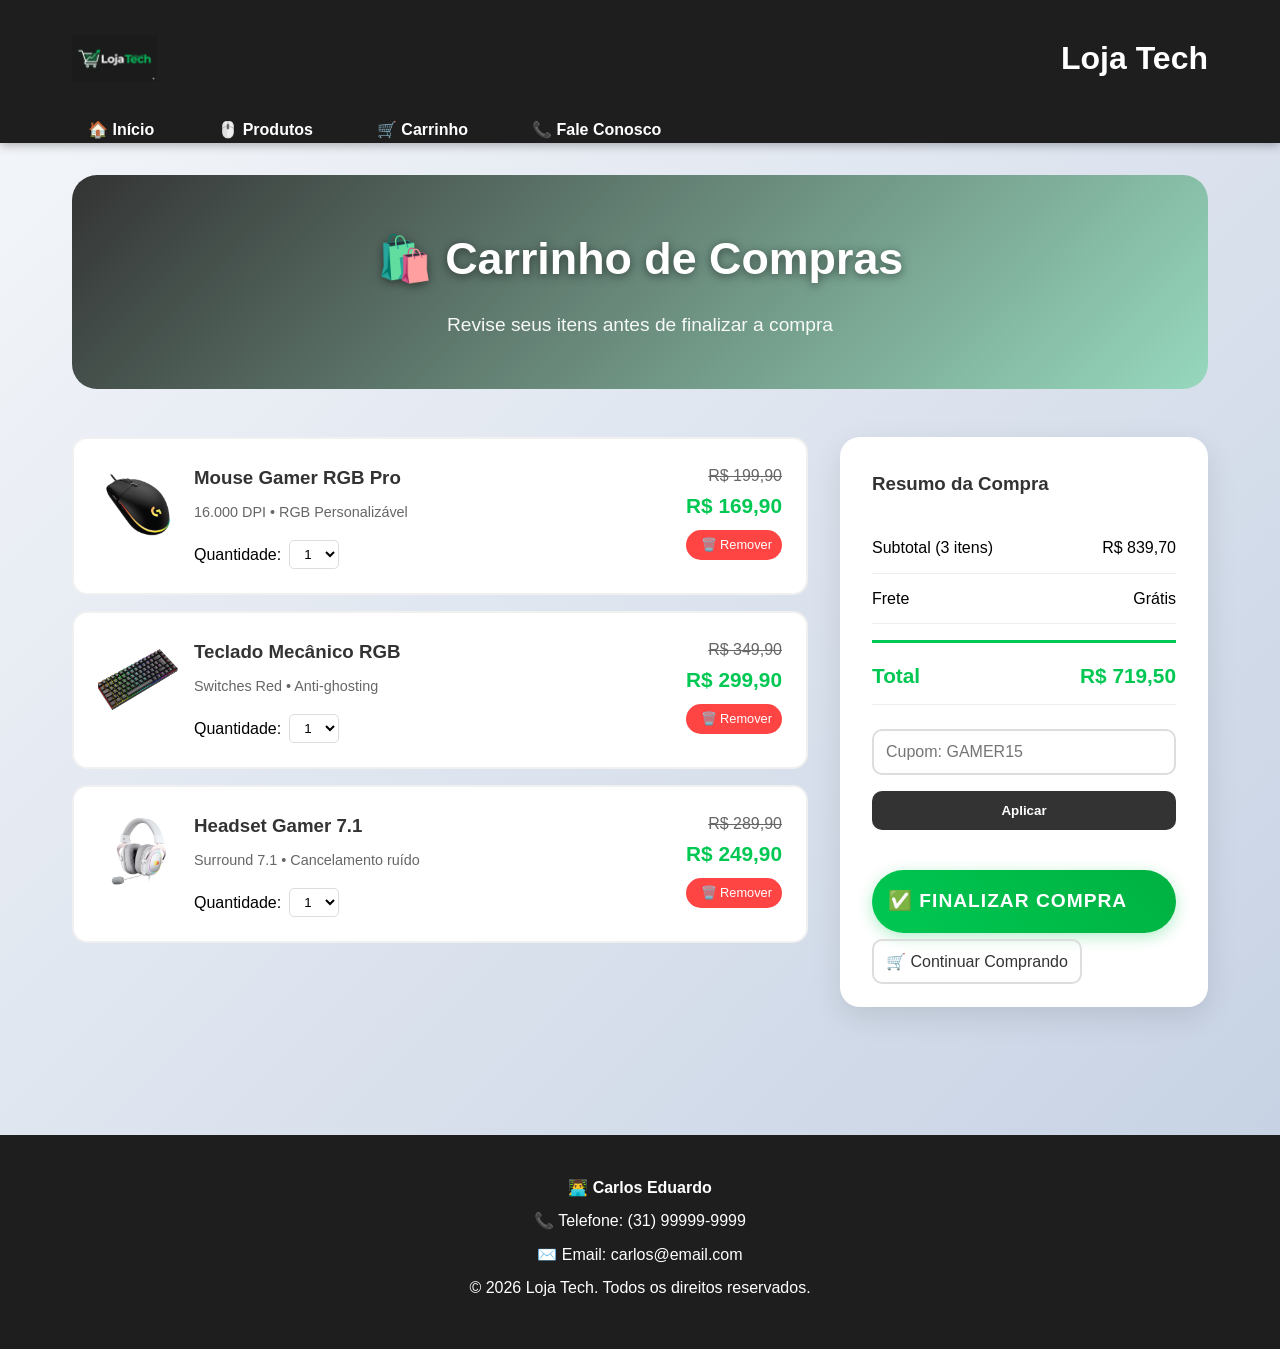
==== carrinho.html @ 33aee726 "primeiro commit - site loja tech" ====
<!DOCTYPE html>
<html lang="pt-br">
<head>
    <meta charset="UTF-8">
    <meta name="viewport" content="width=device-width, initial-scale=1.0">
    <title>Carrinho de Compras - Loja Tech</title>
    <link rel="stylesheet" href="style.css">
    <link rel="icon" href="img/logo.png" type="image/png">
</head>
<body>


<header>
    <div class="topo">
        <img src="img/logo.png" alt="Logo Loja Tech" class="logo">
        
        
        <input type="checkbox" id="menu-toggle" class="menu-toggle">
        <label for="menu-toggle" class="menu-label">
            <span></span>
            <span></span>
            <span></span>
        </label>
        <div class="menu-overlay"></div>
        
        <h1>Loja Tech</h1>
    </div>

    <nav>
        <ul>
            <li><a href="index.html">🏠 Início</a></li>
            <li><a href="produtos.html">🖱️ Produtos</a></li>
            <li><a href="carrinho.html">🛒 Carrinho</a></li>
            <li><a href="contato.html">📞 Fale Conosco</a></li>
        </ul>
    </nav>
</header>


<main>
    <section class="hero">
        <h1>🛍️ Carrinho de Compras</h1>
        <p>Revise seus itens antes de finalizar a compra</p>
    </section>

    <div class="carrinho-container">
        <!-- ITENS DO CARRINHO -->
        <div class="carrinho-itens">
            <div class="item-carrinho">
                <img src="img/mouse.jpg" alt="Mouse Gamer RGB" class="item-img">
                <div class="item-info">
                    <h3>Mouse Gamer RGB Pro</h3>
                    <p class="item-desc">16.000 DPI • RGB Personalizável</p>
                    <div class="item-quantidade">
                        <label>Quantidade:</label>
                        <select>
                            <option>1</option>
                            <option>2</option>
                            <option>3</option>
                        </select>
                    </div>
                </div>
                <div class="item-preco">
                    <span class="preco-unit">R$ 199,90</span>
                    <span class="preco-total">R$ 169,90</span>
                    <a href="#" class="btn-remover">🗑️ Remover</a>
                </div>
            </div>

            <div class="item-carrinho">
                <img src="img/teclado.png" alt="Teclado Mecânico" class="item-img">
                <div class="item-info">
                    <h3>Teclado Mecânico RGB</h3>
                    <p class="item-desc">Switches Red • Anti-ghosting</p>
                    <div class="item-quantidade">
                        <label>Quantidade:</label>
                        <select>
                            <option>1</option>
                            <option>2</option>
                        </select>
                    </div>
                </div>
                <div class="item-preco">
                    <span class="preco-unit">R$ 349,90</span>
                    <span class="preco-total">R$ 299,90</span>
                    <a href="#" class="btn-remover">🗑️ Remover</a>
                </div>
            </div>

            <div class="item-carrinho">
                <img src="img/headset.png" alt="Headset Gamer" class="item-img">
                <div class="item-info">
                    <h3>Headset Gamer 7.1</h3>
                    <p class="item-desc">Surround 7.1 • Cancelamento ruído</p>
                    <div class="item-quantidade">
                        <label>Quantidade:</label>
                        <select>
                            <option>1</option>
                        </select>
                    </div>
                </div>
                <div class="item-preco">
                    <span class="preco-unit">R$ 289,90</span>
                    <span class="preco-total">R$ 249,90</span>
                    <a href="#" class="btn-remover">🗑️ Remover</a>
                </div>
            </div>
        </div>

        <!-- RESUMO DO CARRINHO -->
        <div class="resumo-compra">
            <h3>Resumo da Compra</h3>
            
            <div class="resumo-item">
                <span>Subtotal (3 itens)</span>
                <span>R$ 839,70</span>
            </div>
            
            <div class="resumo-item">
                <span>Frete</span>
                <span>Grátis</span>
            </div>
            
            <div class="resumo-item destaque">
                <span><strong>Total</strong></span>
                <span><strong>R$ 719,50</strong></span>
            </div>

            <div class="promo-section">
                <input type="text" placeholder="Cupom: GAMER15" class="input-promo">
                <button class="btn-promo">Aplicar</button>
            </div>

            <a href="contato.html" class="btn btn-finalizar">✅ Finalizar Compra</a>
            <a href="produtos.html" class="btn-continuar">🛒 Continuar Comprando</a>
        </div>
    </div>

</main>


<footer>
    <div class="footer-content">
        <p><strong>👨‍💻 Carlos Eduardo</strong></p>
        <p>📞 Telefone: (31) 99999-9999</p>
        <p>✉️ Email: carlos@email.com</p>
        <p>&copy; 2026 Loja Tech. Todos os direitos reservados.</p>
    </div>
</footer>

</body>
</html>
---- style.css ----
* {
    margin: 0;
    padding: 0;
    box-sizing: border-box;
}

body {
    font-family: 'Segoe UI', Tahoma, Geneva, Verdana, sans-serif;
    line-height: 1.6;
    background: linear-gradient(135deg, #f5f7fa 0%, #c3cfe2 100%);
    min-height: 100vh;
}

/* HEADER */
header {
    background: #1e1e1e;
    color: white;
    box-shadow: 0 2px 10px rgba(0,0,0,0.3);
}

.topo {
    display: flex;
    align-items: center;
    justify-content: space-between;
    padding: 1rem 2rem;
    max-width: 1200px;
    margin: 0 auto;
    position: relative;
}

/* LOGO GRANDE E VISÍVEL ✅ */
.logo {
    width: 85px;     /* ← 70% MAIOR! */
    height: 85px;    /* ← 70% MAIOR! */
    object-fit: contain;
}

/* MENU MOBILE - CSS Puro com Checkbox Hack */
.menu-toggle {
    display: none;
}

.menu-label {
    display: none;
    flex-direction: column;
    cursor: pointer;
    gap: 4px;
    padding: 4px;
}

.menu-label span {
    width: 25px;
    height: 3px;
    background: white;
    transition: 0.3s;
    border-radius: 2px;
}

nav {
    background: transparent;
}

nav ul {
    display: flex;
    list-style: none;
    gap: 2rem;
    max-width: 1200px;
    margin: 0 auto;
    padding: 0 2rem;
}

nav a {
    color: white;
    text-decoration: none;
    font-weight: 600;
    padding: 0.5rem 1rem;
    border-radius: 5px;
    transition: all 0.3s ease;
}

nav a:hover {
    background: rgba(255,255,255,0.1);
    transform: translateY(-2px);
}

/* MAIN */
main {
    padding: 2rem;
    max-width: 1200px;
    margin: 0 auto;
}

/* HERO */
.hero {
    text-align: center;
    padding: 3rem 2rem;
    background: linear-gradient(135deg, rgba(30,30,30,0.9), rgba(0,200,83,0.3));
    border-radius: 25px;
    margin-bottom: 3rem;
    color: white;
}

.hero h1 {
    font-size: 2.8rem;
    margin-bottom: 1rem;
    text-shadow: 0 2px 10px rgba(0,0,0,0.5);
}

.hero p {
    font-size: 1.2rem;
    opacity: 0.95;
}

.grid {
    display: grid;
    grid-template-columns: repeat(auto-fit, minmax(300px, 1fr));
    gap: 2rem;
    margin-bottom: 3rem;
}

/* CARDS */
.card {
    background: white;
    padding: 1.5rem;
    border-radius: 20px;
    box-shadow: 0 10px 30px rgba(0,0,0,0.1);
    text-align: center;
    transition: all 0.3s ease;
    overflow: hidden;
}

.card:hover {
    transform: translateY(-10px);
    box-shadow: 0 20px 40px rgba(0,0,0,0.15);
}

.card img {
    width: 100%;
    height: 200px;
    object-fit: cover;
    border-radius: 15px;
    margin-bottom: 1rem;
}

.card h3 {
    color: #333;
    margin-bottom: 0.5rem;
    font-size: 1.25rem;
}

.preco {
    font-size: 1.5rem;
    font-weight: bold;
    color: #00c853;
    margin: 0.5rem 0;
}

/* BOTÃO */
.btn {
    display: inline-block;
    margin-top: 1rem;
    padding: 12px 24px;
    background: linear-gradient(45deg, #00c853, #00b140);
    color: white;
    text-decoration: none;
    border-radius: 50px;
    font-weight: 600;
    text-transform: uppercase;
    letter-spacing: 1px;
    transition: all 0.3s ease;
    box-shadow: 0 4px 15px rgba(0,200,83,0.3);
}

.btn:hover {
    transform: translateY(-3px);
    box-shadow: 0 8px 25px rgba(0,200,83,0.4);
}

/* NOTÍCIA */
.noticia {
    background: white;
    padding: 2.5rem;
    border-radius: 25px;
    box-shadow: 0 15px 40px rgba(0,0,0,0.1);
    margin-top: 2rem;
    text-align: center;
}

.noticia h2,
.noticia h3 {
    color: #333;
    margin-bottom: 1.5rem;
}

/* FOOTER */
footer {
    background: #1e1e1e;
    color: white;
    text-align: center;
    padding: 2.5rem;
    margin-top: 4rem;
}

.footer-content {
    max-width: 1200px;
    margin: 0 auto;
}

.footer-content p {
    margin-bottom: 0.5rem;
}

/* FILTROS (PRODUTOS) */
.filtros {
    display: flex;
    gap: 1rem;
    margin: 2rem 0;
    overflow-x: auto;
    padding: 1rem 0;
    justify-content: center;
}

.filtro-btn {
    padding: 10px 20px;
    background: #f0f0f0;
    border: none;
    border-radius: 25px;
    cursor: pointer;
    font-weight: 600;
    white-space: nowrap;
    transition: all 0.3s ease;
}

.filtro-btn.ativo,
.filtro-btn:hover {
    background: #00c853;
    color: white;
    transform: translateY(-2px);
}

code {
    background: #333;
    color: #00c853;
    padding: 4px 8px;
    border-radius: 4px;
    font-family: monospace;
}

/* CARRINHO */
.carrinho-container {
    display: grid;
    grid-template-columns: 2fr 1fr;
    gap: 2rem;
    margin: 2rem 0;
}

.item-carrinho {
    display: flex;
    gap: 1rem;
    padding: 1.5rem;
    border: 2px solid #f0f0f0;
    border-radius: 15px;
    margin-bottom: 1rem;
    background: white;
    transition: all 0.3s ease;
}

.item-carrinho:hover {
    border-color: #00c853;
    box-shadow: 0 5px 20px rgba(0,200,83,0.1);
}

.item-img {
    width: 80px;
    height: 80px;
    object-fit: cover;
    border-radius: 10px;
}

.item-info h3 {
    color: #333;
    margin-bottom: 0.5rem;
}

.item-desc {
    color: #666;
    font-size: 0.9rem;
    margin-bottom: 1rem;
}

.item-quantidade {
    display: flex;
    align-items: center;
    gap: 0.5rem;
    margin-top: 0.5rem;
}

.item-quantidade select {
    padding: 5px 10px;
    border: 1px solid #ddd;
    border-radius: 5px;
    background: white;
}

.item-preco {
    text-align: right;
    margin-left: auto;
}

.preco-unit {
    display: block;
    font-size: 1rem;
    color: #666;
    text-decoration: line-through;
}

.preco-total {
    font-size: 1.3rem;
    font-weight: bold;
    color: #00c853;
}

.btn-remover {
    display: block;
    margin-top: 0.5rem;
    padding: 5px 10px;
    background: #ff4444;
    color: white;
    text-decoration: none;
    border-radius: 20px;
    font-size: 0.8rem;
    transition: all 0.3s ease;
}

.btn-remover:hover {
    background: #cc0000;
}

.resumo-compra {
    background: white;
    padding: 2rem;
    border-radius: 20px;
    box-shadow: 0 10px 30px rgba(0,0,0,0.1);
    height: fit-content;
    position: sticky;
    top: 2rem;
}

.resumo-compra h3 {
    margin-bottom: 1.5rem;
    color: #333;
}

.resumo-item {
    display: flex;
    justify-content: space-between;
    padding: 0.75rem 0;
    border-bottom: 1px solid #eee;
}

.resumo-item.destaque {
    font-size: 1.3rem;
    color: #00c853;
    margin-top: 1rem;
    padding-top: 1rem;
    border-top: 3px solid #00c853;
}

.promo-section {
    margin: 1.5rem 0;
}

.input-promo {
    width: 100%;
    padding: 12px;
    border: 2px solid #ddd;
    border-radius: 10px;
    margin-bottom: 1rem;
    font-size: 1rem;
}

.btn-promo {
    width: 100%;
    padding: 12px;
    background: #333;
    color: white;
    border: none;
    border-radius: 10px;
    cursor: pointer;
    font-weight: 600;
    transition: all 0.3s ease;
}

.btn-promo:hover {
    background: #00c853;
    transform: translateY(-2px);
}

.btn-finalizar {
    width: 100%;
    background: linear-gradient(45deg, #00c853, #00b140);
    font-size: 1.2rem;
    padding: 16px;
    margin-bottom: 1rem;
}

.btn-continuar {
    width: 100%;
    background: transparent;
    color: #333;
    border: 2px solid #ddd;
    padding: 12px;
    text-decoration: none;
    border-radius: 10px;
    transition: all 0.3s ease;
}

.btn-continuar:hover {
    background: #333;
    color: white;
    border-color: #333;
}

/* CONTATO */
.contato-container {
    display: grid;
    grid-template-columns: 2fr 1fr;
    gap: 3rem;
    margin: 3rem 0;
}

.form-section {
    background: white;
    padding: 2.5rem;
    border-radius: 25px;
    box-shadow: 0 15px 40px rgba(0,0,0,0.1);
}

.form-contato {
    display: flex;
    flex-direction: column;
    gap: 1.5rem;
}

.form-group label {
    display: block;
    margin-bottom: 0.5rem;
    font-weight: 600;
    color: #333;
}

.form-group input,
.form-group select,
.form-group textarea {
    width: 100%;
    padding: 15px;
    border: 2px solid #e0e0e0;
    border-radius: 12px;
    font-size: 1rem;
    transition: all 0.3s ease;
    font-family: inherit;
}

.form-group input:focus,
.form-group select:focus,
.form-group textarea:focus {
    outline: none;
    border-color: #00c853;
    box-shadow: 0 0 0 3px rgba(0,200,83,0.1);
}

.btn-enviar {
    background: linear-gradient(45deg, #00c853, #00b140);
    font-size: 1.1rem;
    padding: 18px;
    font-weight: 700;
    text-transform: uppercase;
    letter-spacing: 1px;
}

.btn-whatsapp {
    background: #25D366 !important;
    margin-top: 1rem;
}

.btn-email {
    background: #007BFF !important;
    margin-top: 1rem;
}

.btn-mapa {
    background: #FF6B35 !important;
    margin-top: 1rem;
}

.info-section {
    display: flex;
    flex-direction: column;
    gap: 2rem;
}

.info-card {
    background: white;
    padding: 2rem;
    border-radius: 20px;
    box-shadow: 0 10px 30px rgba(0,0,0,0.1);
    text-align: center;
}

.info-card h3 {
    color: #333;
    margin-bottom: 1rem;
    font-size: 1.3rem;
}

.info-card p {
    color: #666;
    margin-bottom: 1.5rem;
    line-height: 1.6;
}

.mapa-simulado {
    margin-top: 2rem;
    border-radius: 20px;
    overflow: hidden;
    box-shadow: 0 15px 40px rgba(0,0,0,0.15);
}

/* RESPONSIVO */
@media (max-width: 1024px) {
    .grid {
        grid-template-columns: repeat(auto-fit, minmax(250px, 1fr));
        gap: 1.5rem;
    }
}

@media (max-width: 768px) {
    .topo {
        padding: 1rem;
    }
    
    /* MENU MOBILE */
    .menu-label {
        display: flex;
    }
    
    nav {
        position: fixed;
        top: 0;
        right: -100%;
        width: 80%;
        max-width: 300px;
        height: 100vh;
        background: #1e1e1e;
        flex-direction: column;
        justify-content: center;
        align-items: center;
        transition: right 0.3s ease;
        z-index: 1000;
        backdrop-filter: blur(10px);
    }
    
    nav ul {
        flex-direction: column;
        gap: 2rem;
        text-align: center;
        padding: 2rem 0;
    }
    
    /* Checkbox Hack para abrir/fechar menu */
    .menu-toggle:checked ~ nav {
        right: 0;
    }
    
    /* Overlay */
    .menu-toggle:checked ~ .menu-overlay {
        display: block;
    }
    
    .menu-overlay {
        display: none;
        position: fixed;
        top: 0;
        left: 0;
        width: 100%;
        height: 100%;
        background: rgba(0,0,0,0.5);
        z-index: 999;
    }
    
    main {
        padding: 1rem;
    }
    
    .grid {
        grid-template-columns: 1fr;
        gap: 1.5rem;
    }
    
    .hero h1 {
        font-size: 2.2rem;
    }
    
    .carrinho-container,
    .contato-container {
        grid-template-columns: 1fr;
        gap: 2rem;
    }
    
    .resumo-compra {
        position: static;
    }
    
    .item-carrinho {
        flex-direction: column;
        text-align: center;
    }
    
    .item-preco {
        margin-left: 0;
    }
    
    .form-section {
        padding: 1.5rem;
    }
    
    .info-section {
        gap: 1.5rem;
    }
    
    .info-card {
        padding: 1.5rem;
    }
    
    .filtros {
        justify-content: flex-start;
    }
}

@media (max-width: 480px) {
    main {
        padding: 0.5rem;
    }
    
    .topo {
        padding: 0.75rem;
    }
    
    /* LOGO MOBILE GRANDE E VISÍVEL ✅ */
    .logo {
        width: 65px;     /* ← AINDA VISÍVEL */
        height: 65px;
    }
    
    .card img,
    .item-img {
        height: 150px;
    }
    
    .hero h1 {
        font-size: 2rem;
    }
    
    .btn {
        padding: 10px 20px;
        font-size: 0.9rem;
    }
    
    .form-group input,
    .form-group select,
    .form-group textarea {
        padding: 12px;
    }
    
    .filtros {
        flex-wrap: wrap;
    }
}

/* Animações */
@keyframes fadeInUp {
    from {
        opacity: 0;
        transform: translateY(30px);
    }
    to {
        opacity: 1;
        transform: translateY(0);
    }
}

.card, .noticia, .form-section, .info-card, .resumo-compra {
    animation: fadeInUp 0.6s ease forwards;
}
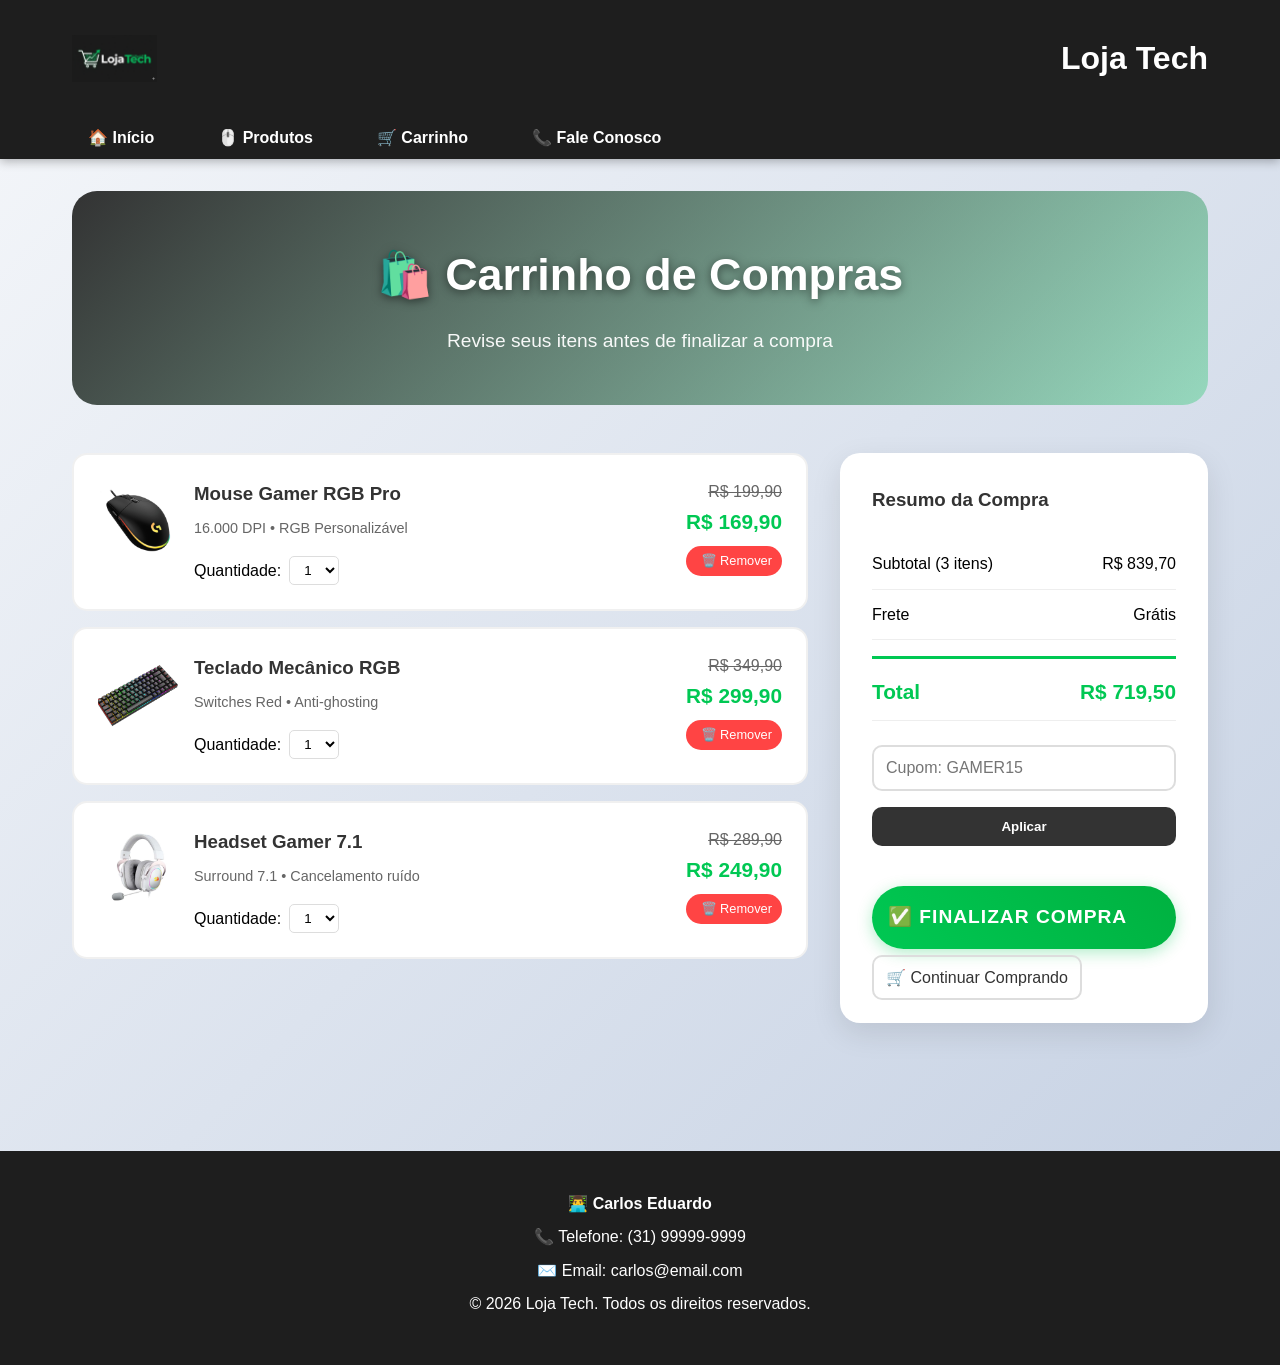
==== commit a902b939: "corrigi responsividade do site" ====
--- a/carrinho.html
+++ b/carrinho.html
@@ -34,6 +34,7 @@
             <li><a href="contato.html">📞 Fale Conosco</a></li>
         </ul>
     </nav>
+    <div class="menu-overlay"></div>
 </header>
 
 
--- a/style.css
+++ b/style.css
@@ -568,12 +568,12 @@
     }
     
     /* Checkbox Hack para abrir/fechar menu */
-    .menu-toggle:checked ~ nav {
+    .menu-toggle:checked ~ header nav {
         right: 0;
     }
     
     /* Overlay */
-    .menu-toggle:checked ~ .menu-overlay {
+    .menu-toggle:checked ~ header .menu-overlay {
         display: block;
     }
     
@@ -691,4 +691,50 @@
 
 .card, .noticia, .form-section, .info-card, .resumo-compra {
     animation: fadeInUp 0.6s ease forwards;
+}
+
+/* 🔥 CORREÇÕES FINAIS RESPONSIVAS */
+
+/* evita scroll lateral no celular */
+body {
+    overflow-x: hidden;
+}
+
+/* imagens nunca estouram */
+img {
+    max-width: 100%;
+    height: auto;
+}
+
+/* textos não estouram */
+h1, h2, h3, p {
+    word-wrap: break-word;
+}
+
+/* botão ocupa largura no mobile */
+@media (max-width: 768px) {
+    .btn {
+        width: 100%;
+        text-align: center;
+    }
+}
+
+/* corrige menu mobile (clique melhor) */
+nav a {
+    display: inline-block;
+}
+
+/* melhora cards no celular */
+@media (max-width: 480px) {
+    .card {
+        padding: 1rem;
+    }
+
+    .hero {
+        padding: 2rem 1rem;
+    }
+
+    .hero p {
+        font-size: 1rem;
+    }
 }
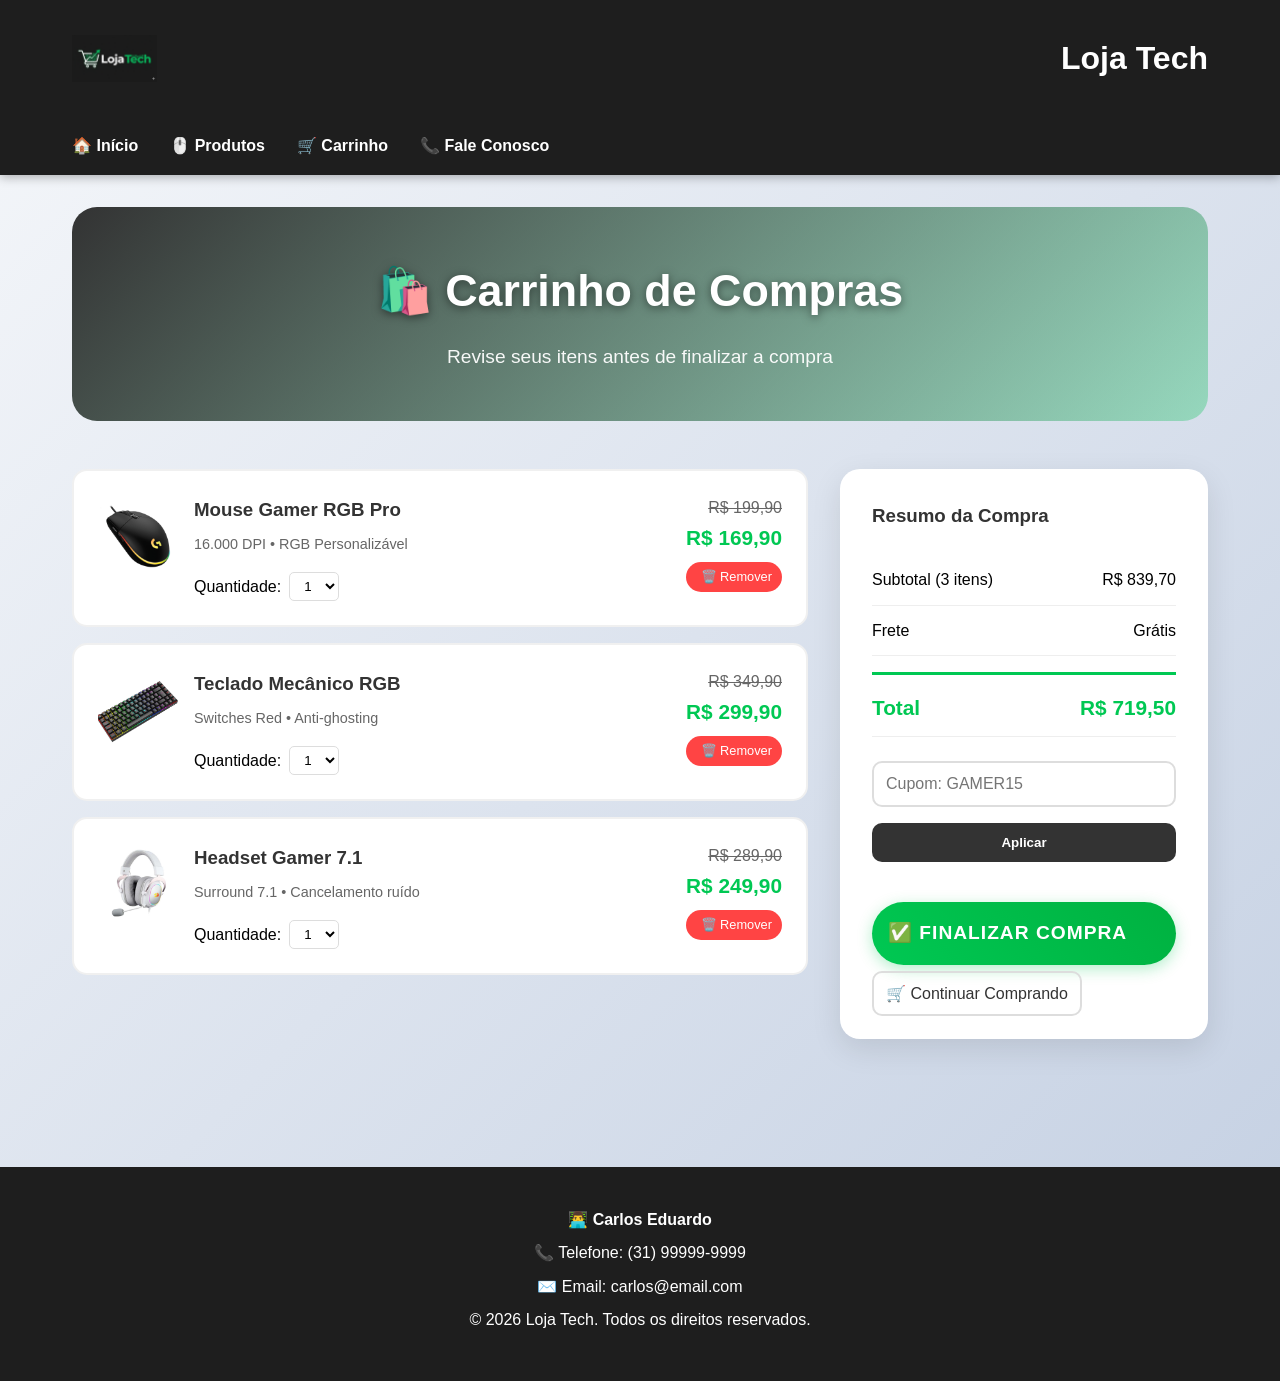
==== commit ea82b9af: "corrigi responsividade do site" ====
--- a/carrinho.html
+++ b/carrinho.html
@@ -34,6 +34,7 @@
             <li><a href="contato.html">📞 Fale Conosco</a></li>
         </ul>
     </nav>
+    
     <div class="menu-overlay"></div>
 </header>
 
--- a/style.css
+++ b/style.css
@@ -525,6 +525,9 @@
     overflow: hidden;
     box-shadow: 0 15px 40px rgba(0,0,0,0.15);
 }
+
+/* RESPONSIVO */
+
 
 /* RESPONSIVO */
 @media (max-width: 1024px) {
@@ -568,12 +571,12 @@
     }
     
     /* Checkbox Hack para abrir/fechar menu */
-    .menu-toggle:checked ~ header nav {
+    .menu-toggle:checked ~ nav {
         right: 0;
     }
     
     /* Overlay */
-    .menu-toggle:checked ~ header .menu-overlay {
+    .menu-toggle:checked ~ .menu-overlay {
         display: block;
     }
     
@@ -635,6 +638,12 @@
     .filtros {
         justify-content: flex-start;
     }
+    
+    /* Botão ocupa largura no mobile */
+    .btn {
+        width: 100%;
+        text-align: center;
+    }
 }
 
 @media (max-width: 480px) {
@@ -648,7 +657,7 @@
     
     /* LOGO MOBILE GRANDE E VISÍVEL ✅ */
     .logo {
-        width: 65px;     /* ← AINDA VISÍVEL */
+        width: 65px;
         height: 65px;
     }
     
@@ -657,8 +666,16 @@
         height: 150px;
     }
     
+    .hero {
+        padding: 2rem 1rem;
+    }
+    
     .hero h1 {
         font-size: 2rem;
+    }
+    
+    .hero p {
+        font-size: 1rem;
     }
     
     .btn {
@@ -675,6 +692,42 @@
     .filtros {
         flex-wrap: wrap;
     }
+    
+    .card {
+        padding: 1rem;
+    }
+}
+
+/* CORREÇÕES FINAIS RESPONSIVAS - MOVIDO PARA O TOPO */
+* {
+    box-sizing: border-box;
+}
+
+/* Evita scroll lateral no celular */
+html, body {
+    overflow-x: hidden;
+    width: 100%;
+}
+
+/* Imagens nunca estouram */
+img {
+    max-width: 100%;
+    height: auto;
+    display: block;
+}
+
+/* Textos não estouram */
+h1, h2, h3, h4, h5, h6, p {
+    word-wrap: break-word;
+    overflow-wrap: break-word;
+    hyphens: auto;
+}
+
+/* Corrige menu mobile (melhor clique) */
+nav a {
+    display: inline-block;
+    width: 100%;
+    padding: 1rem 0;
 }
 
 /* Animações */
@@ -689,52 +742,10 @@
     }
 }
 
-.card, .noticia, .form-section, .info-card, .resumo-compra {
+.card, 
+.noticia, 
+.form-section, 
+.info-card, 
+.resumo-compra {
     animation: fadeInUp 0.6s ease forwards;
-}
-
-/* 🔥 CORREÇÕES FINAIS RESPONSIVAS */
-
-/* evita scroll lateral no celular */
-body {
-    overflow-x: hidden;
-}
-
-/* imagens nunca estouram */
-img {
-    max-width: 100%;
-    height: auto;
-}
-
-/* textos não estouram */
-h1, h2, h3, p {
-    word-wrap: break-word;
-}
-
-/* botão ocupa largura no mobile */
-@media (max-width: 768px) {
-    .btn {
-        width: 100%;
-        text-align: center;
-    }
-}
-
-/* corrige menu mobile (clique melhor) */
-nav a {
-    display: inline-block;
-}
-
-/* melhora cards no celular */
-@media (max-width: 480px) {
-    .card {
-        padding: 1rem;
-    }
-
-    .hero {
-        padding: 2rem 1rem;
-    }
-
-    .hero p {
-        font-size: 1rem;
-    }
 }
